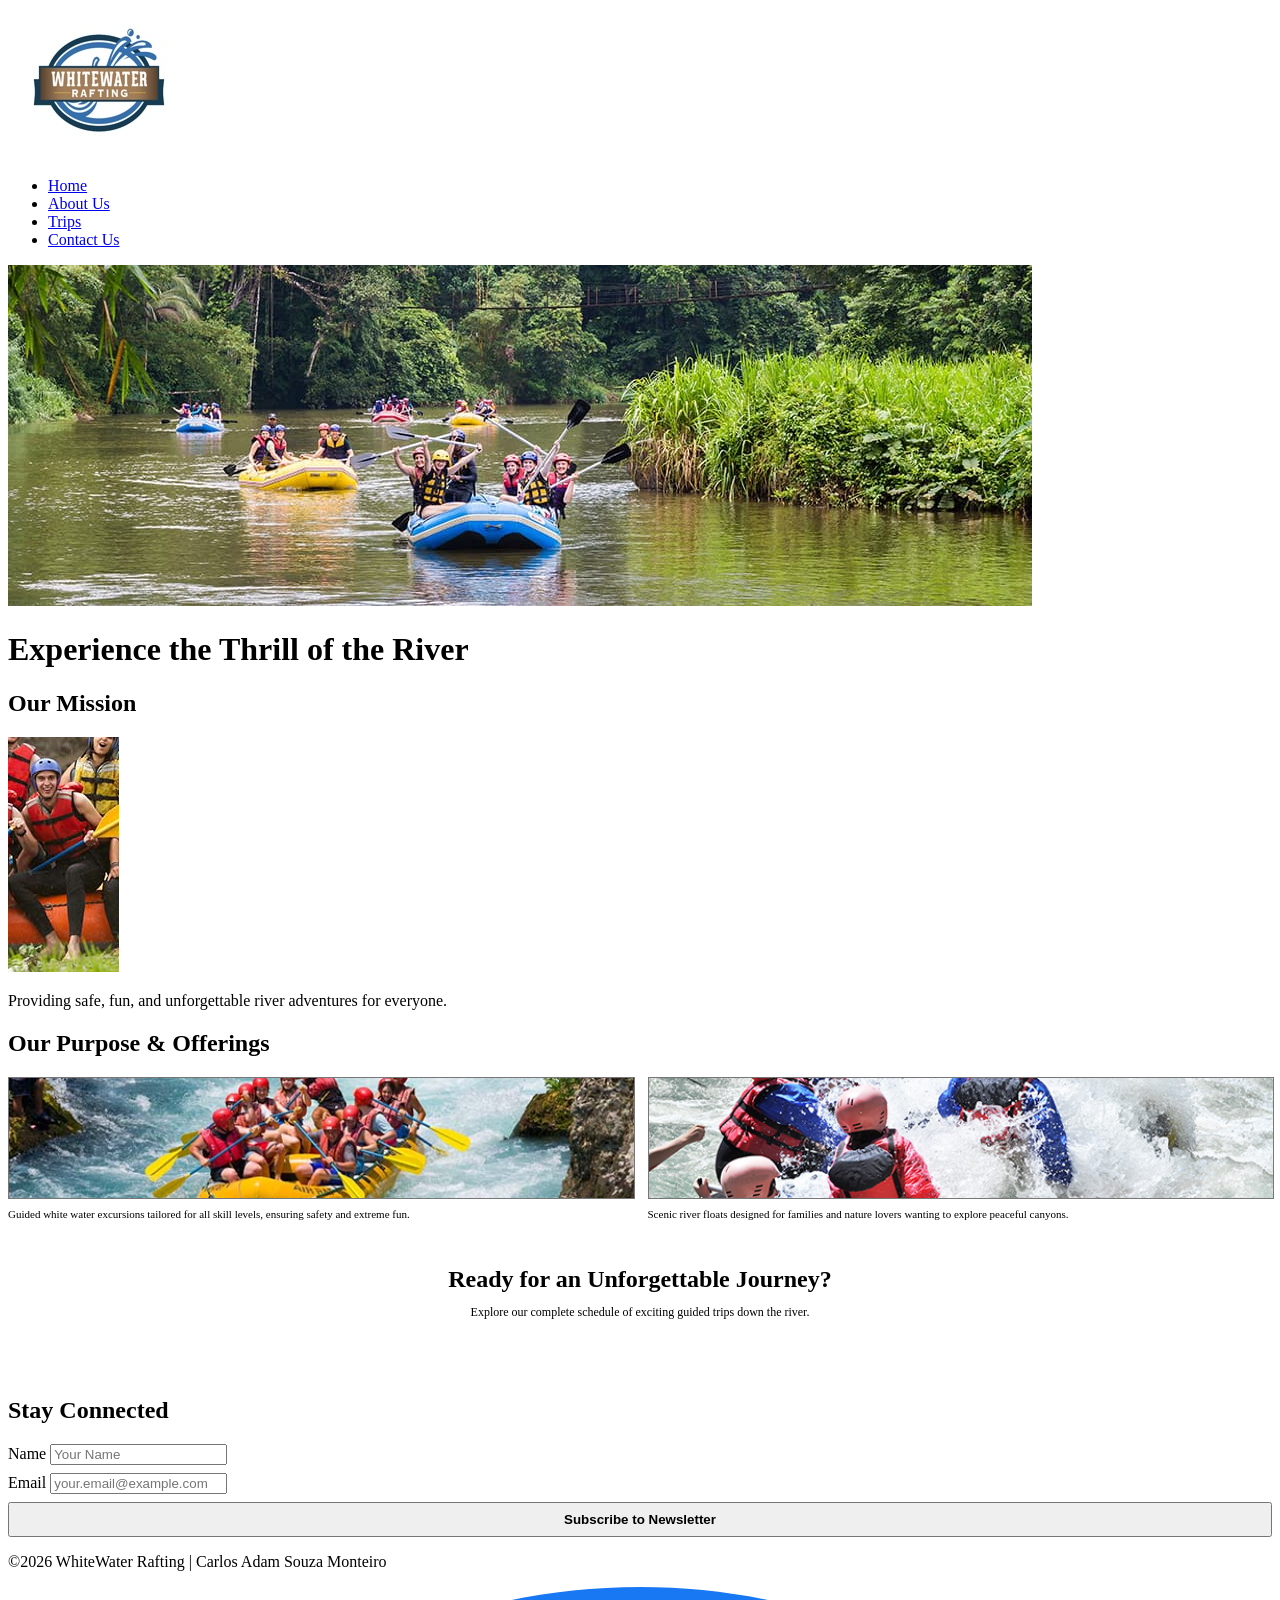
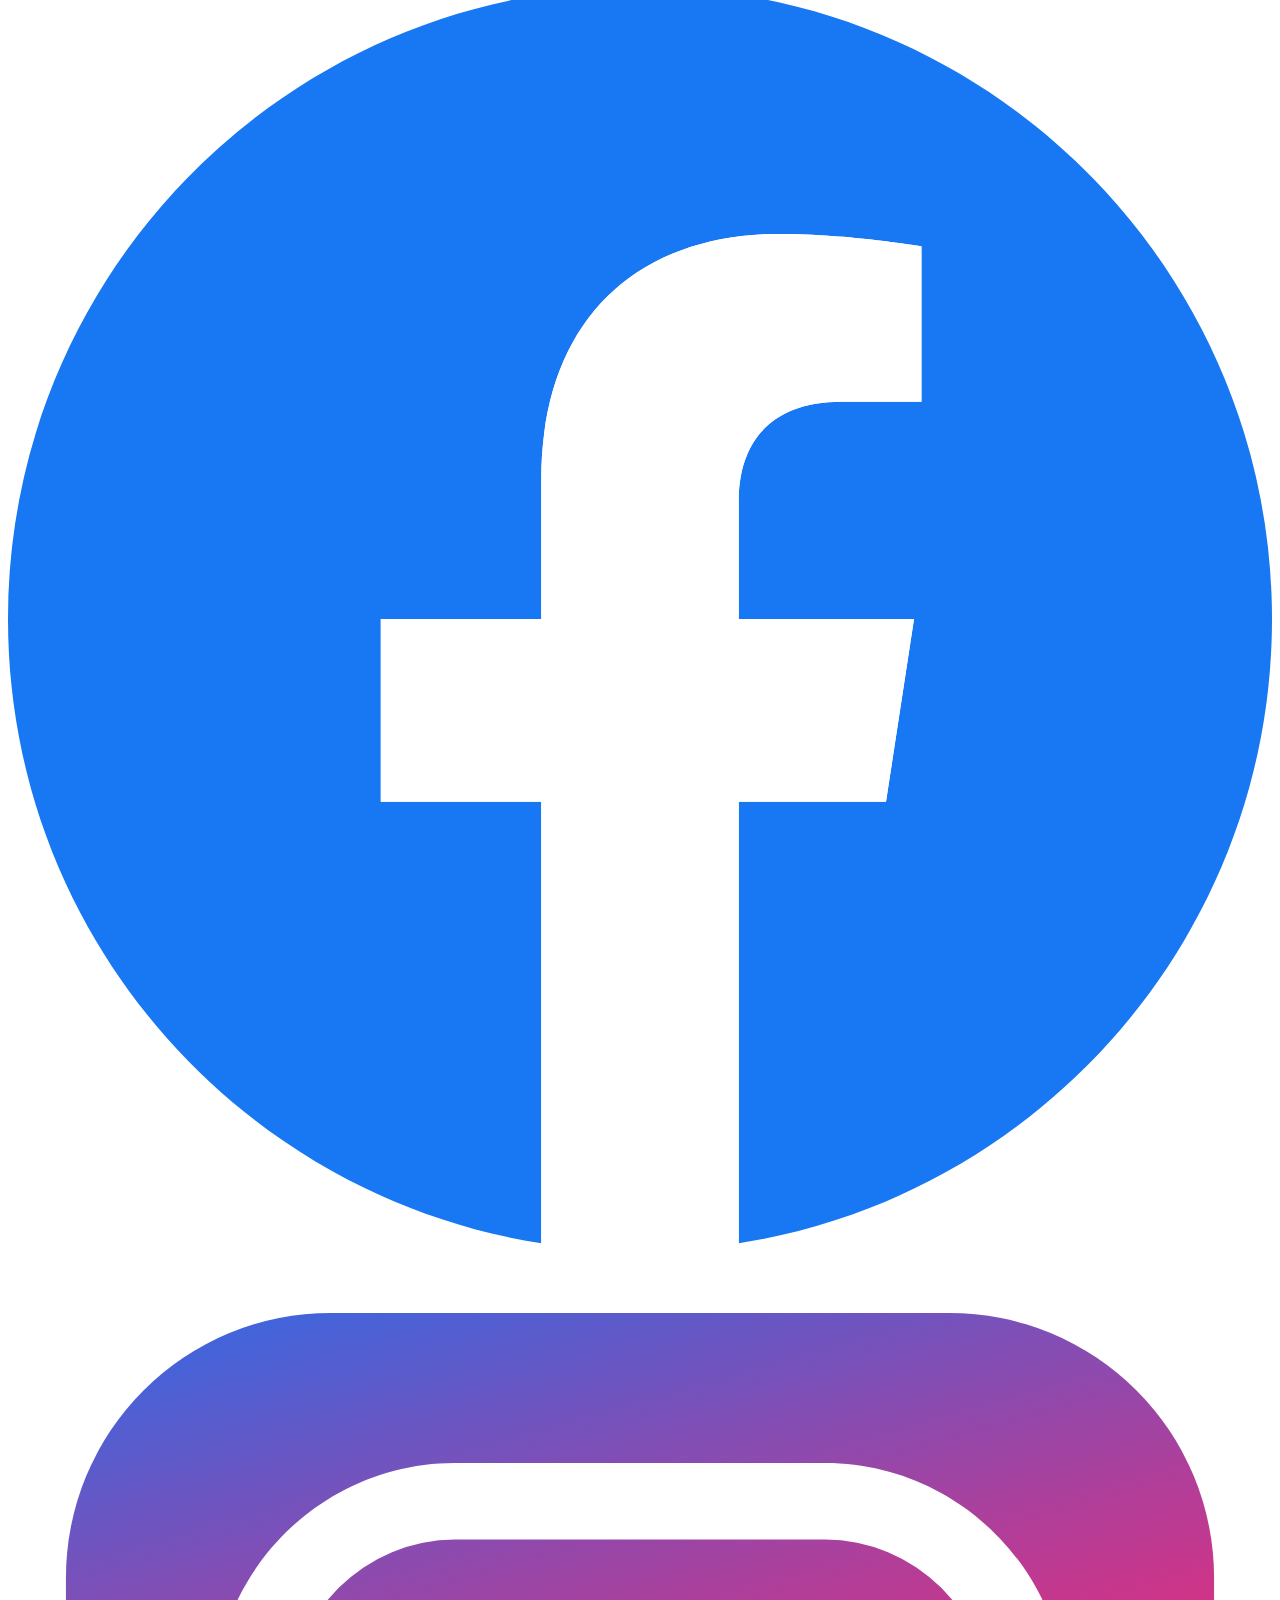
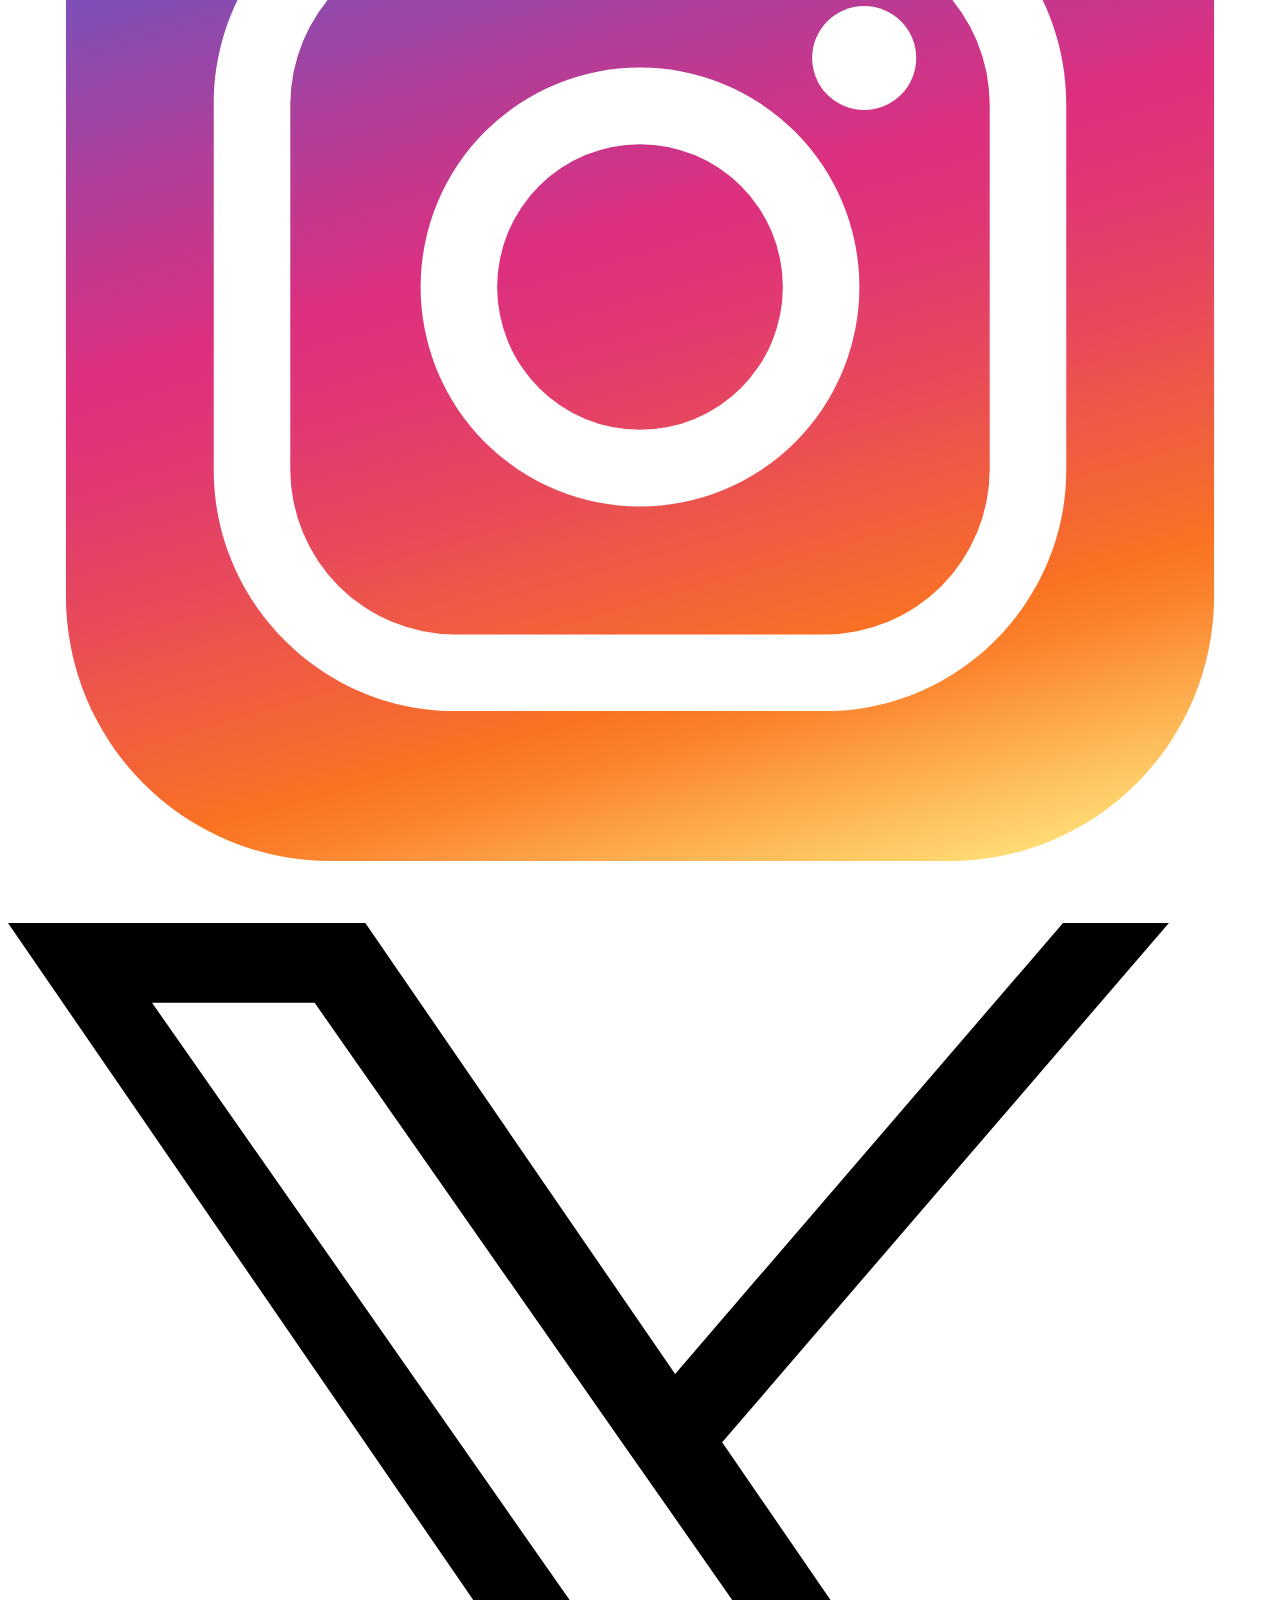
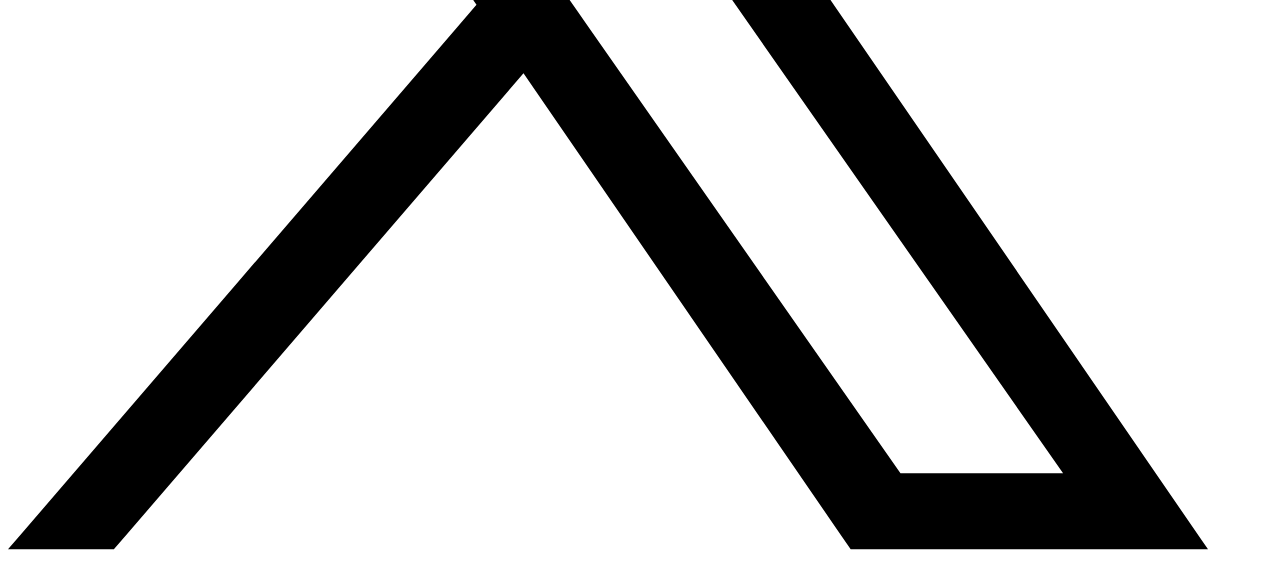
==== wwr/index.html @ 09a6ced1 "HTML creation and update" ====
<!DOCTYPE html>
<html lang="en">

<head>
    <meta charset="UTF-8">
    <meta name="viewport" content="width=device-width, initial-scale=1.0">
    <title>Home | WhiteWater Rafting</title>
    <meta name="description"
      content="Welcome to WhiteWater Rafting. Discover our exciting river adventures, family trips, and newsletter sign up.">
    <meta name="author" content="Carlos Adam Souza Monteiro">
    <link rel="stylesheet" href="rafting.css">
</head>

<body>
    <!-- HEADER -->
    <header>
        <img src="images/wwrlogo.jpg" alt="WhiteWater Rafting logo">
        <nav>
            <ul>
                <li><a href="index.html">Home</a></li>
                <li><a href="about.html">About Us</a></li>
                <li><a href="trips.html">Trips</a></li>
                <li><a href="contact.html">Contact Us</a></li>
            </ul>
        </nav>
    </header>

    <main>
        <!-- HERO SECTION -->
        <div class="hero">
            <img src="images/wwrbackground.jpg" alt="WhiteWater Rafting adventure">
            <h1>Experience the Thrill of the River</h1>
            <article>
                <h2>Our Mission</h2>
                <img src="images/wwremployee.png" alt="Employee profile">
                <p>Providing safe, fun, and unforgettable river adventures for everyone.</p>
            </article>
        </div>

        <!-- PURPOSE & OFFERINGS SECTION (CSS GRID) -->
        <section>
            <h2>Our Purpose & Offerings</h2>
            <div
              style="display: grid; grid-template-columns: 1fr 1fr; gap: 15px; align-items: center; margin-top: 10px;">
                <div>
                    <img src="images/rafting1.jpg" alt="Rafting rapids"
                      style="width: 100%; height: 120px; object-fit: cover; border: 1px solid #777;">
                    <p style="font-size: 11px; margin-top: 5px;">Guided white water excursions
                        tailored for all skill levels, ensuring safety and extreme fun.</p>
                </div>
                <div>
                    <img src="images/rafting2.jpg" alt="Calm river rafting"
                      style="width: 100%; height: 120px; object-fit: cover; border: 1px solid #777;">
                    <p style="font-size: 11px; margin-top: 5px;">Scenic river floats designed for
                        families and nature lovers wanting to explore peaceful canyons.</p>
                </div>
            </div>
        </section>

        <!-- CALL TO ACTION (CTA) -->
        <section style="text-align: center; background-color: var(--accent2-color); padding: 15px;">
            <h2 style="margin-bottom: 8px;">Ready for an Unforgettable Journey?</h2>
            <p style="font-size: 12px; margin-bottom: 12px;">Explore our complete schedule of
                exciting guided trips down the river.</p>
            <a href="trips.html"
              style="display: inline-block; padding: 8px 16px; background-color: var(--primary-color); color: white; text-decoration: none; font-weight: bold; border-radius: 4px; font-size: 12px;">Book
                Your Trip Now!</a>
        </section>

        <!-- NEWSLETTER SIGN UP FORM -->
        <section>
            <h2>Stay Connected</h2>
            <form action="#" method="post" style="margin-top: 10px;">
                <div class="form-item" style="margin-bottom: 8px;">
                    <label for="newsletter-name">Name</label>
                    <input type="text" id="newsletter-name" name="newsletter-name"
                      placeholder="Your Name" required>
                </div>
                <div class="form-item" style="margin-bottom: 8px;">
                    <label for="newsletter-email">Email</label>
                    <input type="email" id="newsletter-email" name="newsletter-email"
                      placeholder="your.email@example.com" required>
                </div>
                <button type="submit"
                  style="width: 100%; padding: 8px; font-weight: bold; cursor: pointer;">Subscribe
                    to Newsletter</button>
            </form>
        </section>
    </main>

    <!-- FOOTER -->
    <footer>
        <p>&copy;2026 WhiteWater Rafting | Carlos Adam Souza Monteiro</p>
        <nav class="socialmedia">
            <a href="https://www.facebook.com">
                <img src="images/wwrfacebook.svg" alt="facebook logo">
            </a>
            <a href="https://www.instagram.com">
                <img src="images/wwrinstagramsquare.svg" alt="instagram logo">
            </a>
            <a href="https://www.x.com">
                <img src="images/wwrx.svg" alt="x logo">
            </a>
        </nav>
    </footer>
</body>

</html>
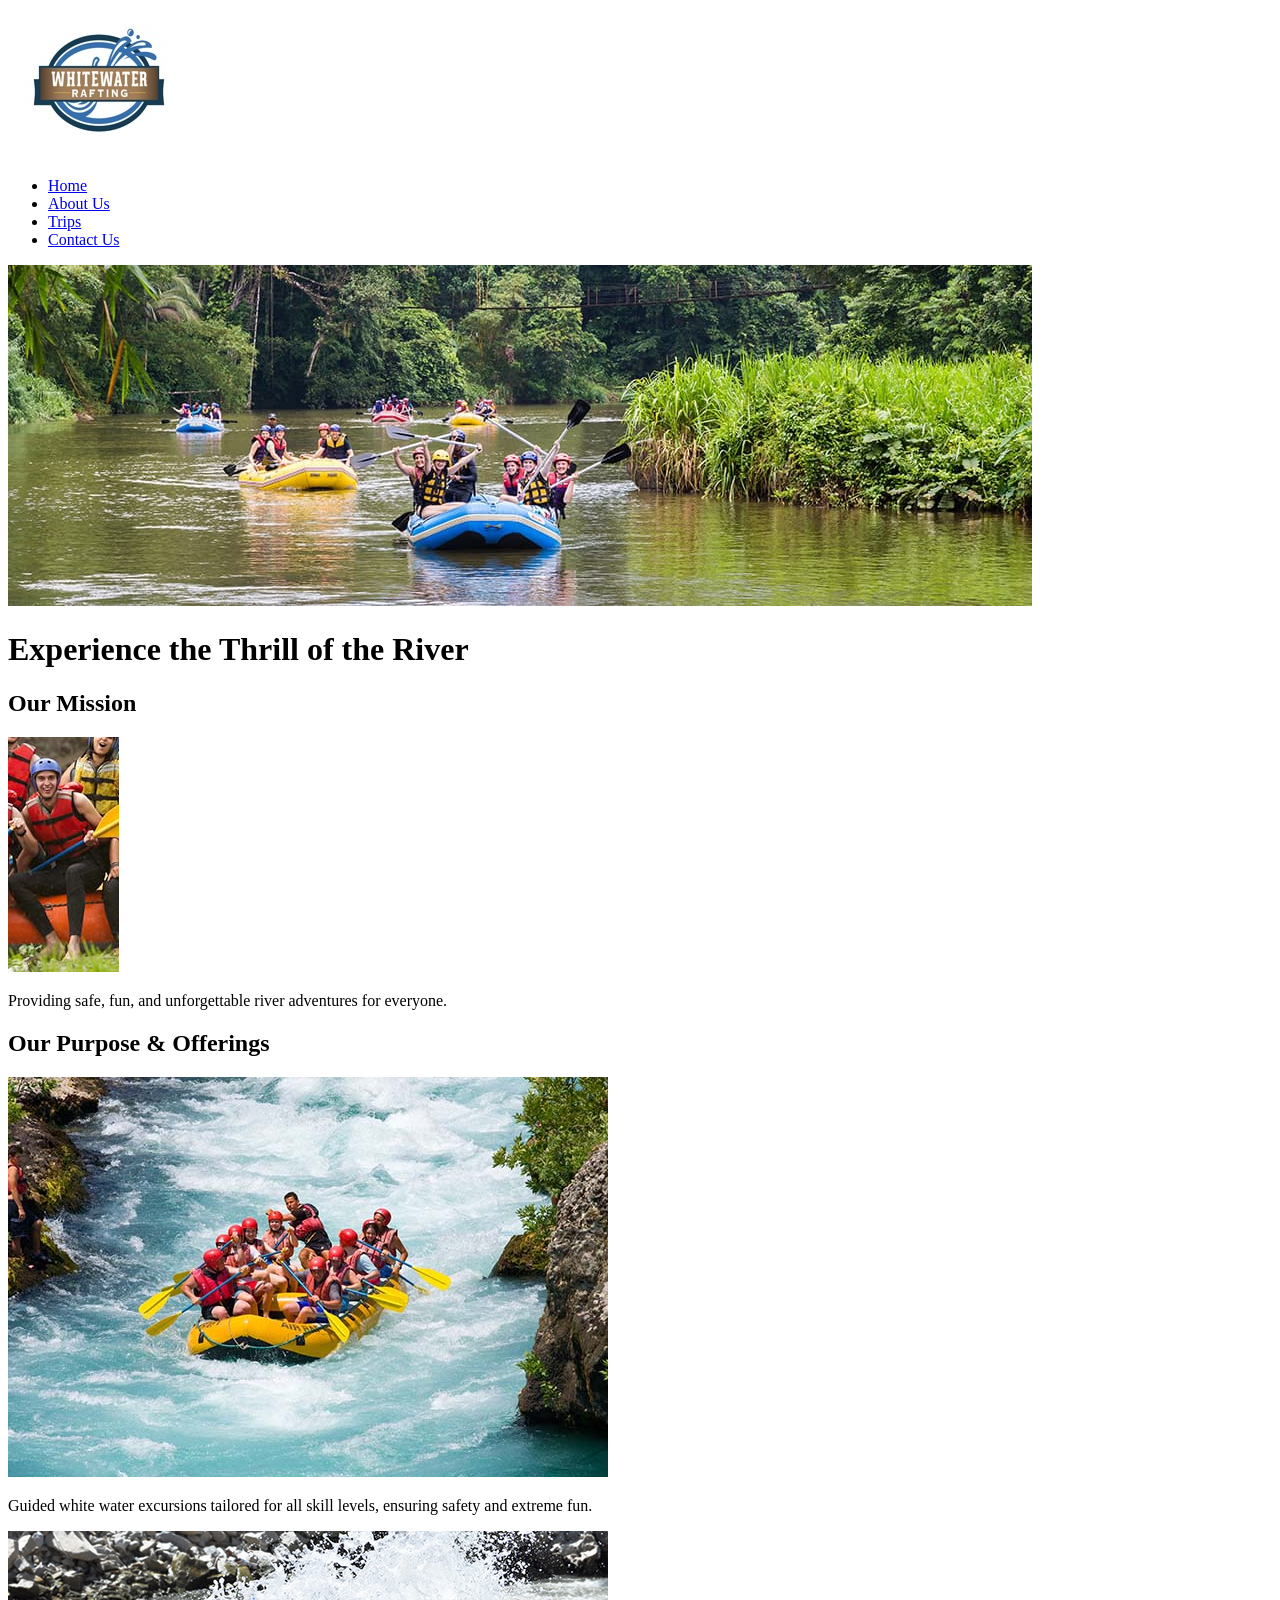
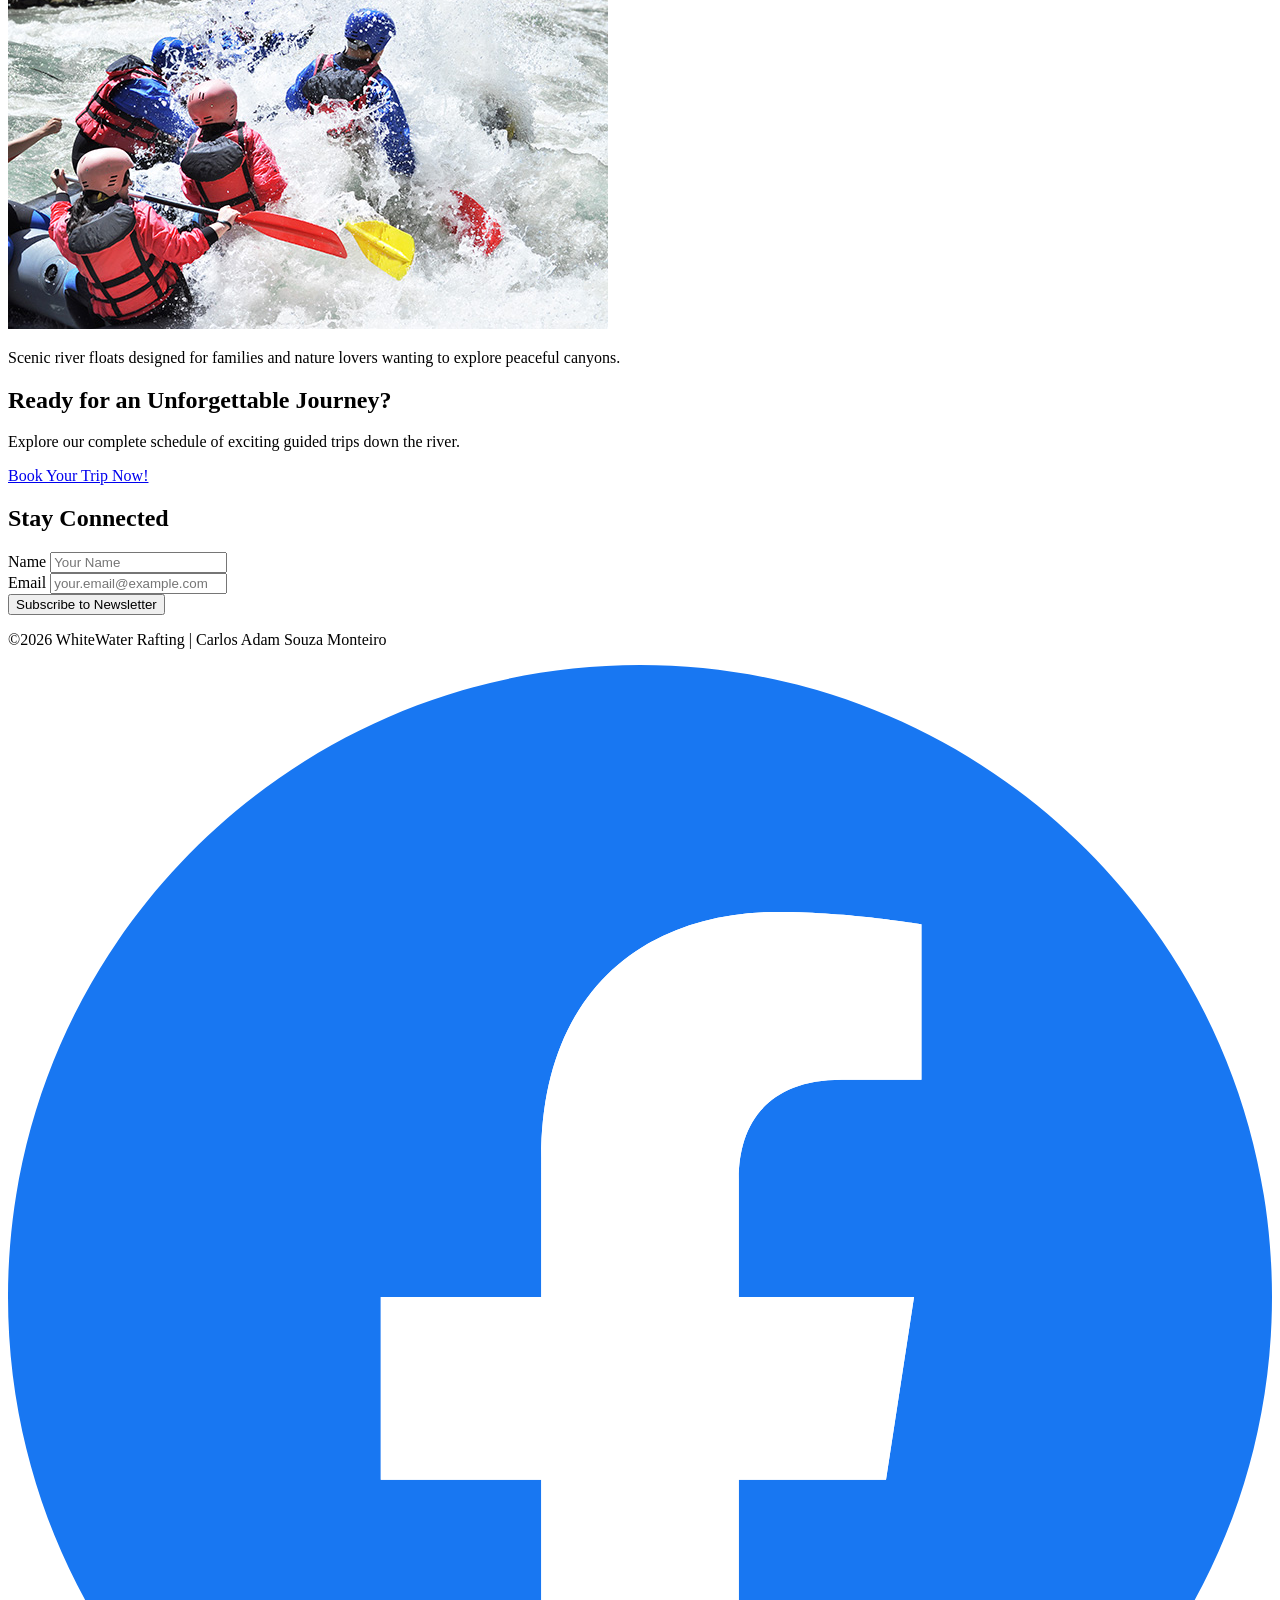
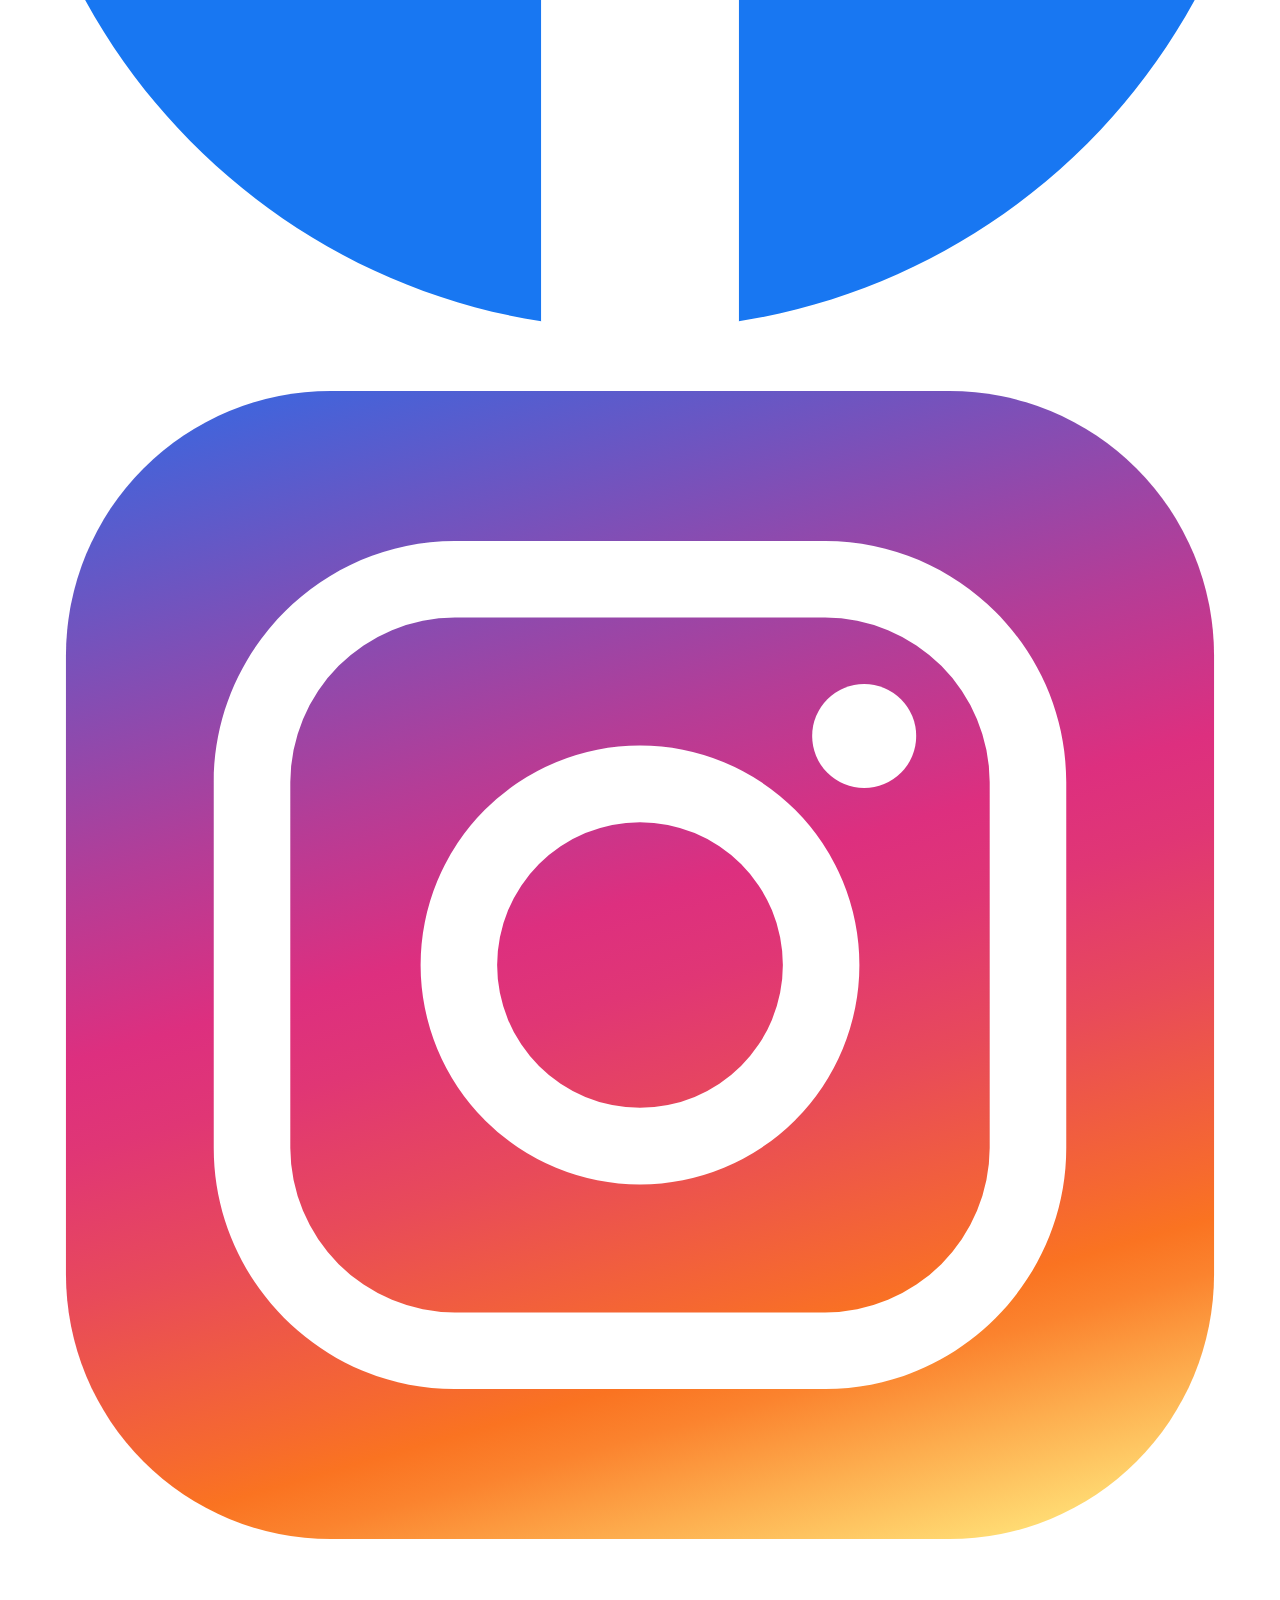
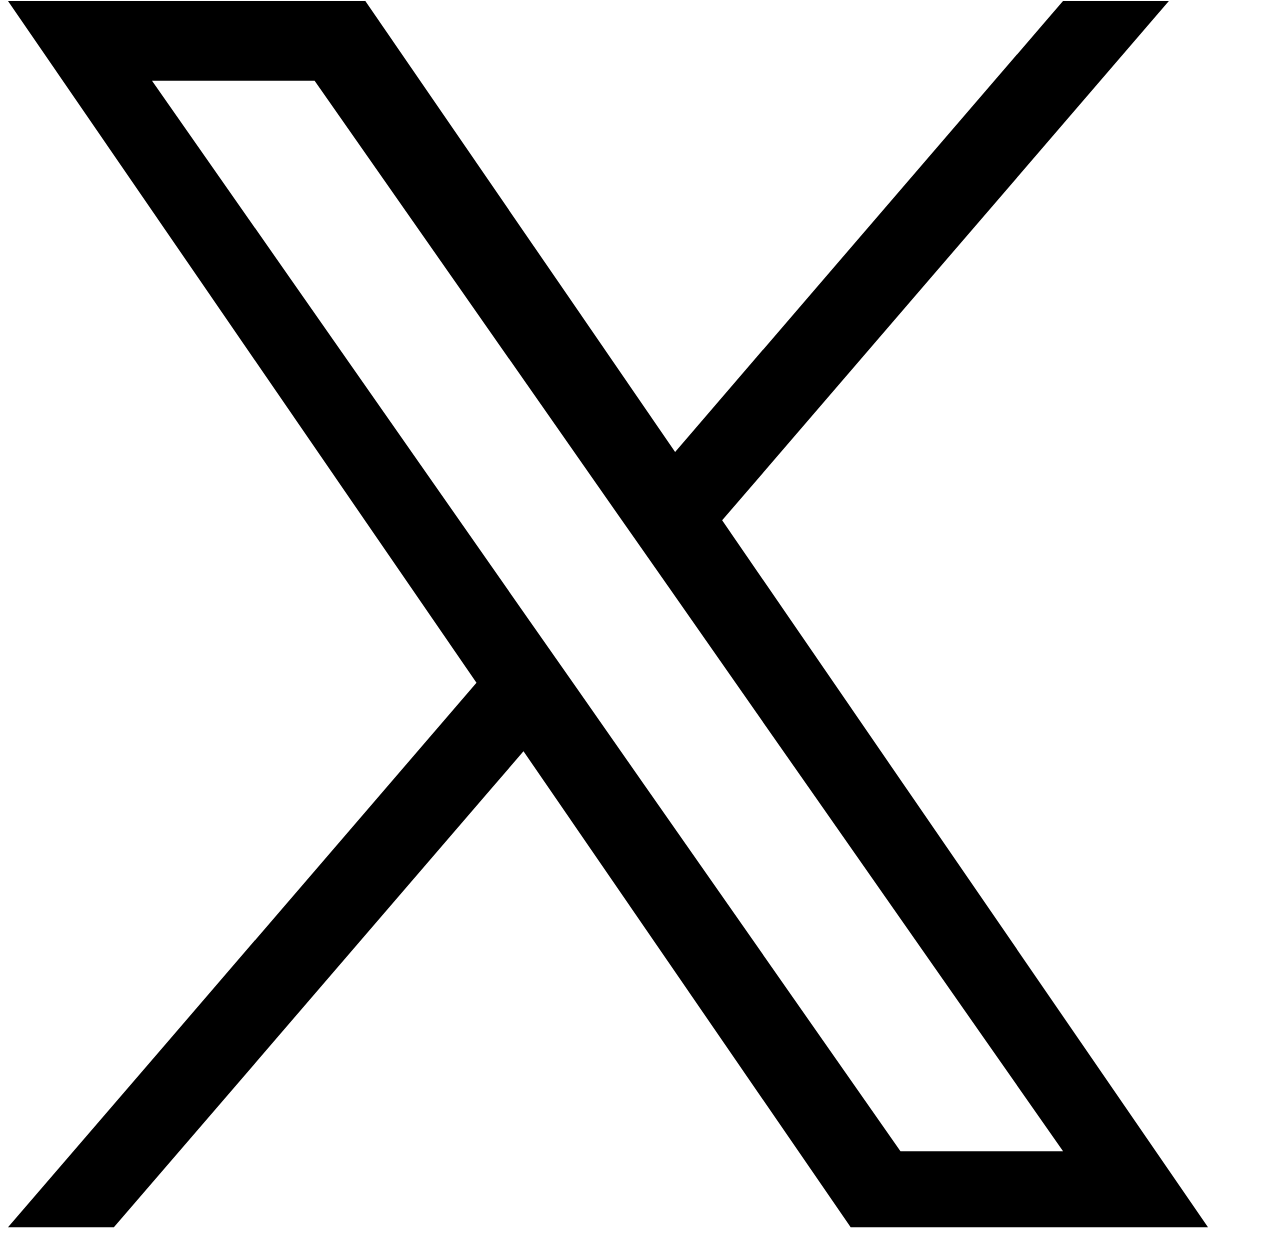
==== commit e294b961: "HTML Update" ====
--- a/wwr/index.html
+++ b/wwr/index.html
@@ -40,50 +40,42 @@
         <!-- PURPOSE & OFFERINGS SECTION (CSS GRID) -->
         <section>
             <h2>Our Purpose & Offerings</h2>
-            <div
-              style="display: grid; grid-template-columns: 1fr 1fr; gap: 15px; align-items: center; margin-top: 10px;">
+            <div class="purpose-grid">
                 <div>
-                    <img src="images/rafting1.jpg" alt="Rafting rapids"
-                      style="width: 100%; height: 120px; object-fit: cover; border: 1px solid #777;">
-                    <p style="font-size: 11px; margin-top: 5px;">Guided white water excursions
-                        tailored for all skill levels, ensuring safety and extreme fun.</p>
+                    <img src="images/rafting1.jpg" alt="Rafting rapids">
+                    <p>Guided white water excursions tailored for all skill levels, ensuring safety
+                        and extreme fun.</p>
                 </div>
                 <div>
-                    <img src="images/rafting2.jpg" alt="Calm river rafting"
-                      style="width: 100%; height: 120px; object-fit: cover; border: 1px solid #777;">
-                    <p style="font-size: 11px; margin-top: 5px;">Scenic river floats designed for
-                        families and nature lovers wanting to explore peaceful canyons.</p>
+                    <img src="images/rafting2.jpg" alt="Calm river rafting">
+                    <p>Scenic river floats designed for families and nature lovers wanting to
+                        explore peaceful canyons.</p>
                 </div>
             </div>
         </section>
 
         <!-- CALL TO ACTION (CTA) -->
-        <section style="text-align: center; background-color: var(--accent2-color); padding: 15px;">
-            <h2 style="margin-bottom: 8px;">Ready for an Unforgettable Journey?</h2>
-            <p style="font-size: 12px; margin-bottom: 12px;">Explore our complete schedule of
-                exciting guided trips down the river.</p>
-            <a href="trips.html"
-              style="display: inline-block; padding: 8px 16px; background-color: var(--primary-color); color: white; text-decoration: none; font-weight: bold; border-radius: 4px; font-size: 12px;">Book
-                Your Trip Now!</a>
+        <section class="cta-section">
+            <h2>Ready for an Unforgettable Journey?</h2>
+            <p>Explore our complete schedule of exciting guided trips down the river.</p>
+            <a href="trips.html" class="cta-button">Book Your Trip Now!</a>
         </section>
 
         <!-- NEWSLETTER SIGN UP FORM -->
         <section>
             <h2>Stay Connected</h2>
-            <form action="#" method="post" style="margin-top: 10px;">
-                <div class="form-item" style="margin-bottom: 8px;">
+            <form action="#" method="post">
+                <div class="form-item">
                     <label for="newsletter-name">Name</label>
                     <input type="text" id="newsletter-name" name="newsletter-name"
                       placeholder="Your Name" required>
                 </div>
-                <div class="form-item" style="margin-bottom: 8px;">
+                <div class="form-item">
                     <label for="newsletter-email">Email</label>
                     <input type="email" id="newsletter-email" name="newsletter-email"
                       placeholder="your.email@example.com" required>
                 </div>
-                <button type="submit"
-                  style="width: 100%; padding: 8px; font-weight: bold; cursor: pointer;">Subscribe
-                    to Newsletter</button>
+                <button type="submit">Subscribe to Newsletter</button>
             </form>
         </section>
     </main>
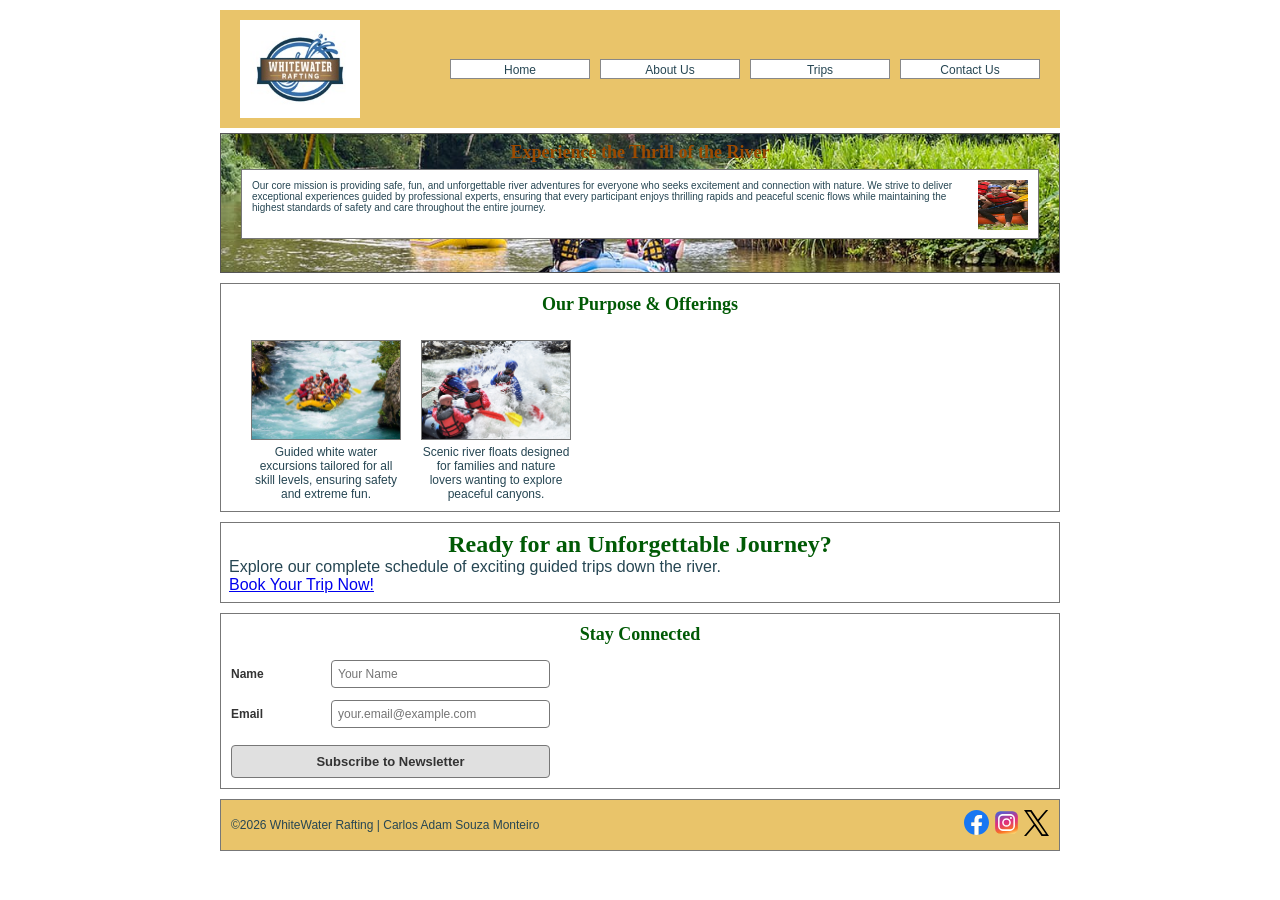
==== commit 7ab63faa: "HTML and CSS Update" ====
--- a/wwr/index.html
+++ b/wwr/index.html
@@ -8,7 +8,7 @@
     <meta name="description"
       content="Welcome to WhiteWater Rafting. Discover our exciting river adventures, family trips, and newsletter sign up.">
     <meta name="author" content="Carlos Adam Souza Monteiro">
-    <link rel="stylesheet" href="rafting.css">
+    <link rel="stylesheet" href="styles/rafting.css">
 </head>
 
 <body>
@@ -33,7 +33,14 @@
             <article>
                 <h2>Our Mission</h2>
                 <img src="images/wwremployee.png" alt="Employee profile">
-                <p>Providing safe, fun, and unforgettable river adventures for everyone.</p>
+                <p>Our core mission is providing safe, fun, and unforgettable river adventures for
+                    everyone who seeks
+                    excitement and connection with nature. We strive to deliver exceptional
+                    experiences guided by
+                    professional experts, ensuring that every participant enjoys thrilling rapids
+                    and peaceful scenic
+                    flows while maintaining the highest standards of safety and care throughout the
+                    entire journey.</p>
             </article>
         </div>
 
--- a/wwr/styles/rafting.css
+++ b/wwr/styles/rafting.css
@@ -0,0 +1,475 @@
+:root {
+    --primary-color: #005a05;
+    --secondary-color: #9c4a00;
+    --accent1-color: #264653;
+    --accent2-color: #e9c46a;
+    --heading-font: "Times New Roman", "Georgia", serif;
+    --body-font: Arial, Helvetica, sans-serif;
+}
+
+* {
+    margin: 0;
+    padding: 0;
+    box-sizing: border-box;
+}
+
+body {
+    font-family: var(--body-font);
+    color: var(--accent1-color);
+}
+
+header,
+main,
+footer {
+    width: 840px;
+    margin: 0 auto;
+}
+
+/* ---------------- HEADER ---------------- */
+
+header {
+    display: grid;
+    grid-template-columns: 180px 1fr;
+    align-items: center;
+    gap: 30px;
+
+    background-color: var(--accent2-color);
+
+    padding: 10px 20px;
+    margin-top: 10px;
+    margin-bottom: 5px;
+}
+
+header > img {
+    width: 120px;
+}
+
+header ul {
+    display: flex;
+    justify-content: space-between;
+    gap: 10px;
+
+    list-style: none;
+}
+
+header li {
+    flex: 1;
+    border: 1px solid #888;
+    background-color: white;
+    text-align: center;
+}
+
+header a {
+    color: var(--accent1-color);
+    text-decoration: none;
+    font-size: 12px;
+}
+
+/* ---------------- HERO ---------------- */
+
+.hero {
+    position: relative;
+    height: 140px;
+    border: 1px solid #555;
+    margin-bottom: 10px;
+}
+
+.hero > img {
+    width: 100%;
+    height: 100%;
+    object-fit: cover;
+}
+
+.hero h1 {
+    position: absolute;
+    top: 0;
+    left: 0;
+
+    width: 100%;
+
+    padding: 8px;
+
+    text-align: center;
+
+    font-family: var(--heading-font);
+    font-size: 18px;
+    color: var(--secondary-color);
+}
+
+/* ---------------- HERO ARTICLE ---------------- */
+
+.hero article {
+    position: absolute;
+
+    top: 35px;
+    left: 20px;
+    right: 20px;
+
+    height: 70px;
+
+    background-color: white;
+    border: 1px solid #777;
+
+    padding: 10px;
+
+    color: var(--accent1-color);
+}
+
+.hero article h2 {
+    display: none;
+}
+
+.hero article img {
+    float: right;
+
+    width: 50px;
+    height: 50px;
+
+    margin-left: 10px;
+}
+
+.hero article p {
+    font-size: 10px;
+}
+
+/* ---------------- SECTIONS ---------------- */
+
+main > section {
+    border: 1px solid #777;
+    margin-bottom: 10px;
+    padding: 8px;
+}
+
+main > section h2 {
+    font-family: var(--heading-font);
+    color: var(--primary-color);
+}
+
+/* ---------------- HISTORY ---------------- */
+
+main > section:first-of-type {
+    display: grid;
+    grid-template-columns: 1fr 150px 1fr;
+    gap: 15px;
+    align-items: center;
+    padding: 10px;
+}
+
+main > section:first-of-type h2 {
+    grid-column: 1 / 4;
+    text-align: center;
+    font-size: 18px;
+}
+
+main > section:first-of-type img {
+    width: 150px;
+    height: 100px;
+    object-fit: cover;
+}
+
+main > section:first-of-type p {
+    font-size: 12px;
+}
+
+/* ---------------- ADVENTURE ---------------- */
+
+main > section:last-of-type {
+    display: grid;
+
+    grid-template-columns: 1fr 150px 1fr;
+
+    gap: 15px;
+
+    align-items: center;
+
+    padding: 10px;
+}
+
+main > section:last-of-type h2 {
+    grid-column: 1 / 4;
+
+    text-align: center;
+
+    font-size: 18px;
+}
+
+main > section:last-of-type img {
+    width: 150px;
+    height: 100px;
+
+    object-fit: cover;
+}
+
+main > section:last-of-type p {
+    font-size: 12px;
+}
+
+/* ---------------- FOOTER ---------------- */
+
+footer {
+    background-color: var(--accent2-color);
+
+    border: 1px solid #777;
+
+    padding: 10px;
+
+    display: grid;
+    grid-template-columns: 1fr auto;
+    align-items: center;
+}
+
+footer p {
+    font-size: 12px;
+    color: var(--accent1-color);
+}
+
+/* ---------------- SOCIAL MEDIA ---------------- */
+
+.socialmedia {
+    display: grid;
+    grid-template-columns: repeat(3, 25px);
+    gap: 5px;
+}
+
+.socialmedia a {
+    text-decoration: none;
+}
+
+.socialmedia img {
+    width: 25px;
+}
+
+/* ---------------- CONTACT PAGE STYLES ---------------- */
+
+/* Company Info Section */
+main > section.company-info {
+    display: flex;
+    flex-direction: column;
+    align-items: center;
+    text-align: center;
+    padding: 20px 10px 15px 10px;
+}
+
+.company-info h1 {
+    font-family: var(--body-font);
+    font-size: 24px;
+    font-weight: normal;
+    color: #111;
+    margin-bottom: 6px;
+}
+
+.company-info p {
+    font-family: var(--body-font);
+    font-size: 13px;
+    font-weight: bold;
+    color: #222;
+    margin: 2px 0;
+    line-height: 1.3;
+}
+
+/* Map and Form Two-Column Grid Layout */
+.contact-container {
+    display: grid;
+    grid-template-columns: 1fr 1fr;
+    gap: 20px;
+    align-items: start;
+    padding: 15px;
+}
+
+.map iframe {
+    width: 100%;
+    height: 350px;
+    border: 1px solid #ccc;
+}
+
+/* Contact Form Styles */
+form {
+    display: flex;
+    flex-direction: column;
+    gap: 12px;
+    font-size: 12px;
+}
+
+.form-item {
+    display: grid;
+    grid-template-columns: 100px 1fr;
+    align-items: center;
+}
+
+.form-item label {
+    font-weight: bold;
+    color: #333;
+}
+
+.form-item input[type="text"],
+.form-item input[type="email"],
+.form-item textarea {
+    width: 100%;
+    padding: 6px;
+    border: 1px solid #777;
+    border-radius: 4px;
+    font-family: var(--body-font);
+    font-size: 12px;
+}
+
+.form-item textarea {
+    height: 80px;
+    resize: vertical;
+}
+
+/* Radio Button Options */
+.radio-group {
+    display: flex;
+    flex-direction: column;
+    gap: 6px;
+}
+
+.radio-group label {
+    font-weight: normal;
+    display: flex;
+    align-items: center;
+    gap: 6px;
+    cursor: pointer;
+}
+
+/* Checkbox Option */
+.checkbox-item {
+    grid-template-columns: 1fr;
+}
+
+.checkbox-item label {
+    font-weight: normal;
+    display: flex;
+    align-items: center;
+    gap: 8px;
+    cursor: pointer;
+}
+
+/* Submit Button */
+form button[type="submit"] {
+    width: 100%;
+    padding: 8px;
+    background-color: #e0e0e0;
+    border: 1px solid #777;
+    border-radius: 4px;
+    cursor: pointer;
+    font-weight: bold;
+    font-size: 13px;
+    color: #333;
+    margin-top: 5px;
+}
+
+form button[type="submit"]:hover {
+    background-color: #d0d0d0;
+}
+
+/* ---------------- EMPLOYEE PROFILES SECTION ---------------- */
+
+/* Reset and override any main > section default layout */
+main > section.employees-section {
+    display: block;
+    width: 100%;
+    background-color: #f8f8f8;
+    border: 1px solid #777;
+    padding: 25px 20px 30px 20px;
+    margin-bottom: 10px;
+    text-align: center;
+}
+
+/* Header title centered at top */
+.employees-section h2 {
+    font-family: var(--body-font);
+    font-size: 20px;
+    font-weight: bold;
+    color: #000;
+    margin-bottom: 25px;
+    text-align: center;
+}
+
+/* 3-column grid stretched to full width and centered */
+.employees-section .employee-cards {
+    display: grid;
+    grid-template-columns: repeat(3, 1fr);
+    width: 100%;
+    gap: 20px;
+    justify-items: center;
+    align-items: start;
+}
+
+/* Individual card container */
+.employee-card {
+    display: flex;
+    flex-direction: column;
+    align-items: center;
+    text-align: center;
+    margin: 0;
+}
+
+/* Photo image styling */
+.employee-card img {
+    width: 130px;
+    height: 120px;
+    object-fit: cover;
+    background-color: #e2e2e2;
+    border: 1px solid #ccc;
+    margin-bottom: 8px;
+}
+
+/* Caption styling below image */
+.employee-card figcaption {
+    font-family: var(--body-font);
+    font-size: 13px;
+    color: #222;
+    text-align: center;
+}
+
+/* ---------------- PURPOSE & OFFERINGS ---------------- */
+
+/* Centers the section title */
+main > section h2 {
+    text-align: center;
+}
+
+/* Transforms the purpose section into a 4-column grid layout */
+.purpose-grid {
+    display: grid;
+    grid-template-columns: repeat(4, 1fr);
+    /* Creates 4 equal columns */
+    gap: 20px;
+    align-items: start;
+    margin-top: 10px;
+}
+
+/* Places the first item (first image + text) strictly in column 2 */
+.purpose-grid > div:nth-child(1) {
+    grid-column: 2;
+    display: flex;
+    flex-direction: column;
+    align-items: center;
+    text-align: center;
+}
+
+/* Places the second item (second image + text) strictly in column 3 */
+.purpose-grid > div:nth-child(2) {
+    grid-column: 3;
+    display: flex;
+    flex-direction: column;
+    align-items: center;
+    text-align: center;
+}
+
+/* Styles and constraints the centered images */
+.purpose-grid img {
+    width: 100%;
+    max-width: 250px;
+    height: 120px;
+    object-fit: cover;
+    border: 1px solid #777;
+}
+
+/* Styles the centered explanatory text paragraphs */
+.purpose-grid p {
+    font-size: 12px;
+    margin-top: 5px;
+    text-align: center;
+}
